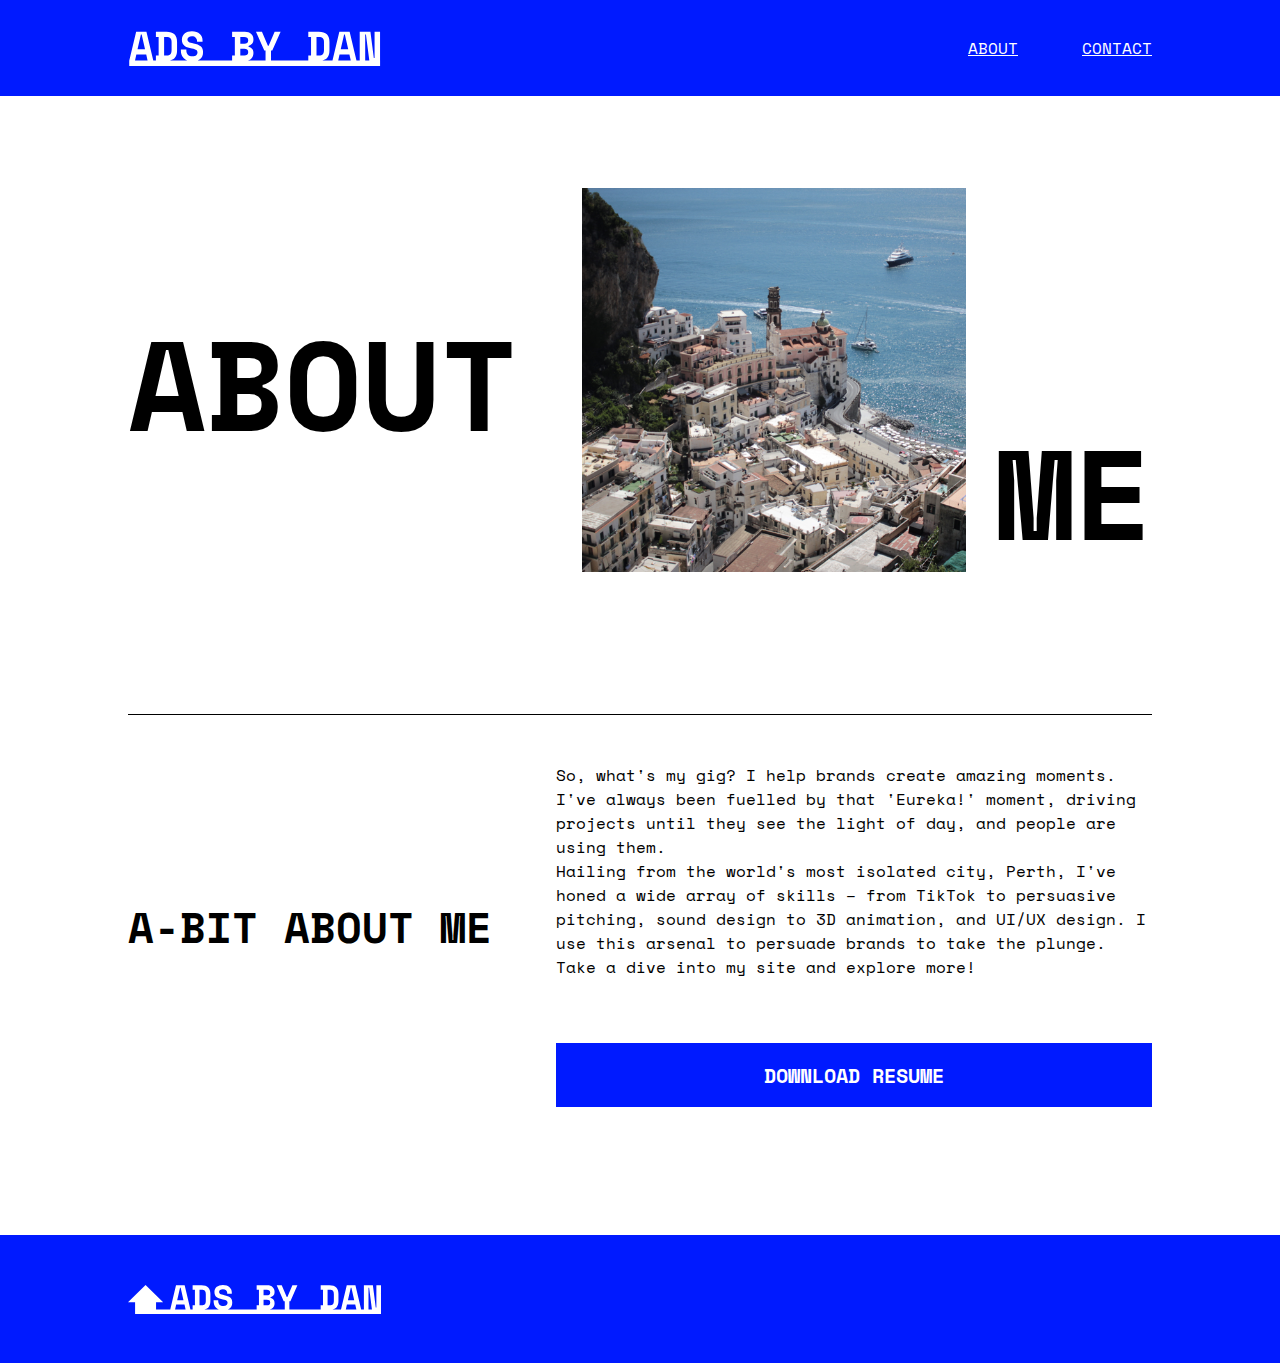
==== Pages/about.html @ 8dbca484 "website mostly complete - making minor tweaks and cross checking brief" ====
<!DOCTYPE html>
<html lang="en">
<head>
    <meta charset="UTF-8">
    <meta name="viewport" content="width=device-width, initial-scale=1.0">
    <title>Ad's By Dan - About me</title>
    <link rel="stylesheet" href="../styles/pages/about.css">
    <!-- using goolge fonts throughout -->
    <link rel="preconnect" href="https://fonts.googleapis.com">
    <link rel="preconnect" href="https://fonts.gstatic.com" crossorigin>
    <link href="https://fonts.googleapis.com/css2?family=Space+Mono:wght@400;700&display=swap" rel="stylesheet">
    <link rel="stylesheet" href="https://cdnjs.cloudflare.com/ajax/libs/font-awesome/6.4.2/css/all.min.css" integrity="sha512-z3gLpd7yknf1YoNbCzqRKc4qyor8gaKU1qmn+CShxbuBusANI9QpRohGBreCFkKxLhei6S9CQXFEbbKuqLg0DA==" crossorigin="anonymous" referrerpolicy="no-referrer" />
</head>
<body>
    <!-- using semantic header -->
    <header>
        <div class="header-div">
            <div class="logo">
                <!-- logo links home -->
               <a href="../index.html">
                <svg xmlns="http://www.w3.org/2000/svg" width="240px" height="27px" viewBox="0 0 775 108" fill="none">
                    <path fill-rule="evenodd" clip-rule="evenodd" d="M22.9355 72.8H53.4004L57.5254 91H18.8105L22.9355 72.8ZM1 91.6643L0.919922 92H1V108H775V91H774.903V2.40002H758.007V83.552H755.703L745.207 2.40002H712.183V91H702.178L681.04 2.40002H649.296L628.158 91H596.917C602.688 89.8191 607.292 87.5924 610.729 84.3199C616.105 79.1146 618.793 71.0934 618.793 60.256V34.144C618.793 23.3066 616.105 15.328 610.729 10.208C605.353 5.00269 597.118 2.40002 586.025 2.40002H553.513V18.528H561.961V75.744H553.513V91H438.491V60.512H442.331L468.059 2.40002H449.627L431.195 45.152H428.891L410.459 2.40002H392.027L417.755 60.512H421.595V91H366.389C367.274 90.7743 368.128 90.5103 368.948 90.208C372.276 89.0133 375.05 87.392 377.268 85.344C379.572 83.2107 381.278 80.736 382.388 77.92C383.583 75.0187 384.18 71.9041 384.18 68.576V67.04C384.18 61.92 382.729 57.824 379.828 54.752C377.012 51.5947 373.428 49.4187 369.076 48.224V45.92C373.428 44.7253 377.012 42.592 379.828 39.52C382.729 36.448 384.18 32.3521 384.18 27.2319V25.696C384.18 22.368 383.583 19.296 382.388 16.48C381.278 13.5786 379.572 11.104 377.268 9.05603C375.05 7.00806 372.276 5.38672 368.948 4.19202C365.705 2.99731 361.95 2.40002 357.684 2.40002H318.388V18.528H326.836V75.8719H318.388V91H212.194C215.173 89.8037 217.776 88.2596 220.006 86.368C222.822 83.9786 224.955 81.12 226.406 77.792C227.942 74.3787 228.71 70.5813 228.71 66.4V64.864C228.71 57.0133 226.235 51.0826 221.286 47.072C216.337 43.0613 209.169 40.2026 199.782 38.496C196.027 37.8134 192.913 37.088 190.438 36.3199C188.049 35.552 186.086 34.6986 184.55 33.76C183.1 32.736 182.075 31.6267 181.478 30.432C180.881 29.152 180.582 27.744 180.582 26.208C180.582 23.2213 181.819 20.8746 184.294 19.168C186.769 17.376 190.14 16.48 194.406 16.48C199.44 16.48 203.323 17.8026 206.054 20.448C208.87 23.0934 210.278 26.208 210.278 29.792V32.864H227.174V28.256C227.174 24.5867 226.448 21.088 224.998 17.76C223.633 14.432 221.542 11.488 218.726 8.92798C215.995 6.36804 212.582 4.36267 208.486 2.91199C204.39 1.37598 199.696 0.608032 194.406 0.608032C189.713 0.608032 185.446 1.24805 181.606 2.52795C177.852 3.80798 174.608 5.59998 171.878 7.90405C169.232 10.208 167.142 12.9387 165.606 16.0959C164.155 19.168 163.43 22.5387 163.43 26.208V26.976C163.43 31.4133 164.198 35.168 165.734 38.24C167.27 41.312 169.403 43.8719 172.134 45.92C174.95 47.968 178.235 49.632 181.99 50.912C185.745 52.1067 189.884 53.088 194.406 53.856C197.819 54.4534 200.636 55.1787 202.854 56.032C205.072 56.8854 206.822 57.8667 208.102 58.976C209.382 60 210.278 61.1947 210.79 62.5601C211.302 63.84 211.558 65.2053 211.558 66.656C211.558 69.728 210.32 72.3733 207.846 74.592C205.371 76.8107 201.574 77.92 196.454 77.92C189.884 77.92 185.02 76.3413 181.862 73.184C178.79 69.9413 177.254 65.632 177.254 60.256V57.184H160.358V61.024C160.358 65.7173 161.126 70.0693 162.662 74.08C164.198 78.0054 166.459 81.4613 169.446 84.448C172.228 87.1501 175.639 89.3341 179.679 91H126.667C132.438 89.8191 137.042 87.5924 140.479 84.3199C145.855 79.1146 148.543 71.0934 148.543 60.256V34.144C148.543 23.3066 145.855 15.328 140.479 10.208C135.103 5.00269 126.868 2.40002 115.775 2.40002H83.2627V18.528H91.7109V75.744H83.2627V91H75.1777L54.04 2.40002H22.2959L1.1582 91H1V91.6643ZM645.811 91H684.525L680.4 72.8H649.936L645.811 91ZM729.079 91H741.75L731.383 10.848H729.079V91ZM49.6885 56.672H26.5195L37.0156 10.848H39.3203L49.6885 56.672ZM128.063 71.776C125.759 74.5067 121.663 75.8719 115.775 75.8719H108.607V18.528H115.775C121.663 18.528 125.759 19.8507 128.063 22.496C130.452 25.1414 131.647 29.024 131.647 34.144V58.72C131.647 64.608 130.452 68.96 128.063 71.776ZM356.02 75.8719H343.732V55.136H356.02C359.604 55.136 362.505 55.9041 364.724 57.4399C366.942 58.976 368.052 61.536 368.052 65.12V65.8879C368.052 69.472 366.942 72.032 364.724 73.568C362.505 75.104 359.604 75.8719 356.02 75.8719ZM356.02 39.0081H343.732V18.528H356.02C359.604 18.528 362.505 19.296 364.724 20.832C366.942 22.2827 368.052 24.8 368.052 28.384V29.152C368.052 32.736 366.942 35.296 364.724 36.832C362.505 38.2827 359.604 39.0081 356.02 39.0081ZM598.313 71.776C596.009 74.5067 591.913 75.8719 586.025 75.8719H578.857V18.528H586.025C591.913 18.528 596.009 19.8507 598.313 22.496C600.702 25.1414 601.897 29.024 601.897 34.144V58.72C601.897 64.608 600.702 68.96 598.313 71.776ZM676.688 56.672H653.52L664.016 10.848H666.32L676.688 56.672Z" fill="white"/>
                </svg>
            </a>
           </div>
           <!-- using semantic nav, the links link to each page -->
           <nav>
               <a href="../Pages/about.html">About</a>
               <a href="../Pages/contact.html">Contact</a>
           </nav>
        </div>
    </header>
    <!-- semantic -->
    <section>
        <div class="headline-div">
            <div class="line-one"><h1>ABOUT</h1></div>
            <div class="line-two"><h1>ME</h1></div>
        </div>

        <img class="hero-img" src="../img/aboutme.png" alt="portait">

        <div class="form-div">
            <div class="line"></div>
            <!-- form and info boxes are similar  -->
            <div class="form-content">
                <h3>
                    A-BIT ABOUT ME
                </h3>
                
                <div class="form-content-div">
                    <p>
                        So, what's my gig? I help brands create amazing moments. I've always been fuelled by that 'Eureka!' moment, driving projects until they see the light of day, and people are using them.<br>
    
                        Hailing from the world's most isolated city, Perth, I've honed a wide array of skills – from TikTok to persuasive pitching, sound design to 3D animation, and UI/UX design. I use this arsenal to persuade brands to take the plunge.<br>
                        
                        Take a dive into my site and explore more!<br>
                    </p>
                    <a href="../img/resume.pdf" download="resume"><button class="resume-button"><h6>download resume</h6></button></a>
                </div> 
            </div>
        </div>
    </section>

    <!-- semantic -->
    <footer>
        <div class="footer-div">
            <!-- this takes you home -->
            <div class="footer-home">
                <a href="../index.html">
                    <!-- svg makes it easier to control in css and higher detail -->
                    <svg xmlns="http://www.w3.org/2000/svg" width="256" height="30" viewBox="0 0 256 30" fill="none">
                        <path fill-rule="evenodd" clip-rule="evenodd" d="M42.7163 29.7963H28.3874V29.7965H7.16926V17.6719H0.000488281L17.7793 0.311605L35.5581 17.6719H28.3874V25.1118H42.76L48.5846 0.697294H57.332L63.1566 25.1119H65.3847V20.9079H67.7126V5.14152H65.3847V0.697294H74.3437C77.4005 0.697294 79.6697 1.41448 81.1511 2.84886C82.6325 4.25973 83.3732 6.45833 83.3732 9.44466V16.6401C83.3732 19.6264 82.6325 21.8368 81.1511 23.2711C80.2042 24.1729 78.9356 24.7865 77.3451 25.1119H91.9528C90.8396 24.6528 89.8997 24.051 89.1332 23.3064C88.3102 22.4834 87.6871 21.5311 87.2638 20.4494C86.8406 19.3442 86.6289 18.145 86.6289 16.8517V15.7936H91.2848V16.6401C91.2848 18.1215 91.7081 19.309 92.5546 20.2025C93.4246 21.0725 94.7649 21.5076 96.5755 21.5076C97.9864 21.5076 99.0328 21.2019 99.7147 20.5905C100.397 19.9791 100.738 19.2502 100.738 18.4037C100.738 18.0039 100.667 17.6277 100.526 17.275C100.385 16.8987 100.138 16.5695 99.7853 16.2874C99.4325 15.9817 98.9505 15.7113 98.3391 15.4761C97.7278 15.241 96.9518 15.0411 96.0112 14.8765C94.7649 14.6649 93.6245 14.3944 92.5899 14.0652C91.5552 13.7125 90.6499 13.254 89.8739 12.6897C89.1215 12.1253 88.5336 11.4199 88.1104 10.5734C87.6871 9.72683 87.4755 8.6922 87.4755 7.46945V7.25782C87.4755 6.2467 87.6753 5.31788 88.0751 4.47136C88.4983 3.60132 89.0744 2.84886 89.8034 2.21398C90.5559 1.57909 91.4494 1.08528 92.484 0.732565C93.5422 0.379849 94.7179 0.203491 96.0112 0.203491C97.4691 0.203491 98.7624 0.415121 99.8911 0.838381C101.02 1.23813 101.96 1.79072 102.713 2.49615C103.489 3.20158 104.065 4.01283 104.441 4.92989C104.841 5.84695 105.041 6.81104 105.041 7.82216V9.09194H100.385V8.24542C100.385 7.25782 99.9969 6.39954 99.2209 5.6706C98.4685 4.94165 97.3986 4.57717 96.0112 4.57717C94.8355 4.57717 93.9067 4.82408 93.2247 5.31788C92.5428 5.78817 92.2019 6.43481 92.2019 7.25782C92.2019 7.68108 92.2842 8.06907 92.4488 8.42178C92.6134 8.75099 92.8955 9.05667 93.2953 9.33885C93.7185 9.5975 94.2594 9.83265 94.9178 10.0443C95.5997 10.2559 96.458 10.4558 97.4926 10.6439C100.079 11.1142 102.054 11.9019 103.418 13.0071C104.782 14.1123 105.464 15.7465 105.464 17.9099V18.3331C105.464 19.4853 105.252 20.5317 104.829 21.4723C104.429 22.3894 103.842 23.1771 103.066 23.8355C102.451 24.3568 101.734 24.7822 100.913 25.1119H130.176V20.9432H132.504V5.14152H130.176V0.697294H141.004C142.18 0.697294 143.214 0.861895 144.108 1.1911C145.025 1.5203 145.789 1.96707 146.401 2.53142C147.035 3.09577 147.506 3.77768 147.811 4.57717C148.141 5.35315 148.305 6.19967 148.305 7.11673V7.53999C148.305 8.95086 147.906 10.0795 147.106 10.9261C146.33 11.7726 145.342 12.3604 144.143 12.6897V13.3245C145.342 13.6537 146.33 14.2534 147.106 15.1234C147.906 15.9699 148.305 17.0986 148.305 18.5095V18.9327C148.305 19.8498 148.141 20.7081 147.811 21.5076C147.506 22.2835 147.035 22.9655 146.401 23.5533C145.789 24.1177 145.025 24.5644 144.108 24.8936C143.882 24.9769 143.647 25.0497 143.403 25.1119H158.615V16.7106H157.557L150.468 0.697294H155.547L160.626 12.478H161.261L166.34 0.697294H171.419L164.329 16.7106H163.271V25.1119H194.967V20.9079H197.295V5.14152H194.967V0.697294H203.926C206.982 0.697294 209.252 1.41448 210.733 2.84886C212.214 4.25973 212.955 6.45833 212.955 9.44466V16.6401C212.955 19.6264 212.214 21.8368 210.733 23.2711C209.786 24.1729 208.518 24.7865 206.927 25.1119H215.536L221.361 0.697294H230.108L235.933 25.1119H238.69V0.697294H247.79L250.682 23.0595H251.317V0.697294H255.973V25.1119H255.999V29.7964H42.7163V29.7963ZM48.761 20.0967H57.1556L58.2924 25.1119H47.6242L48.761 20.0967ZM220.4 25.1119H231.068L229.932 20.0967H221.537L220.4 25.1119ZM243.345 25.1119H246.837L243.98 3.02522H243.345V25.1119ZM56.1328 15.6525H49.7486L52.6409 3.02522H53.2758L56.1328 15.6525ZM77.7297 19.8145C77.0949 20.567 75.9662 20.9432 74.3437 20.9432H72.3685V5.14152H74.3437C75.9662 5.14152 77.0949 5.50599 77.7297 6.23494C78.3882 6.96389 78.7174 8.03379 78.7174 9.44466V16.2168C78.7174 17.8393 78.3882 19.0385 77.7297 19.8145ZM140.545 20.9432H137.159V15.2292H140.545C141.533 15.2292 142.333 15.4408 142.944 15.8641C143.555 16.2874 143.861 16.9928 143.861 17.9804V18.192C143.861 19.1796 143.555 19.8851 142.944 20.3083C142.333 20.7316 141.533 20.9432 140.545 20.9432ZM140.545 10.785H137.159V5.14152H140.545C141.533 5.14152 142.333 5.35315 142.944 5.77641C143.555 6.17615 143.861 6.86983 143.861 7.85744V8.06907C143.861 9.05667 143.555 9.7621 142.944 10.1854C142.333 10.5851 141.533 10.785 140.545 10.785ZM207.312 19.8145C206.677 20.567 205.548 20.9432 203.926 20.9432H201.95V5.14152H203.926C205.548 5.14152 206.677 5.50599 207.312 6.23494C207.97 6.96389 208.299 8.03379 208.299 9.44466V16.2168C208.299 17.8393 207.97 19.0385 207.312 19.8145ZM228.909 15.6525H222.524L225.417 3.02522H226.052L228.909 15.6525Z" fill="white"/>
                    </svg>
                </a>
            </div> 
            <!-- used the font awseome link from the class -->
            <div class="social">
                <a href="https://github.com/14947"><i class="fa-brands fa-github"></i></a>
                <a href="https://www.linkedin.com/in/daniel-craig-5a0340166/"><i class="fa-brands fa-linkedin"></i></a>
            </div>
        </div>
    </footer>
</body>
</html>
---- styles/pages/about.css ----
@import url("https://fonts.googleapis.com/css2?family=Space+Mono:wght@400;700&display=swap");
@import url("https://fonts.googleapis.com/css2?family=Space+Mono:wght@400;700&display=swap");
@import url("https://fonts.googleapis.com/css2?family=Space+Mono:wght@400;700&display=swap");
p {
  color: black;
  font-family: "Space Mono", monospace;
  font-weight: 100;
  font-size: 16px;
}

h3 {
  color: black;
  text-align: right;
  font-family: "Space Mono", monospace;
  font-weight: bold;
  font-size: 42px;
  line-height: 40px;
  text-transform: uppercase;
}
@media (max-width: 950px) and (min-width: 576px) {
  h3 {
    font-size: 36px;
    line-height: 34px;
    text-align: left;
  }
}
@media screen and (max-width: 576px) {
  h3 {
    font-size: 28px;
    line-height: 26px;
    margin: 0;
    text-align: left;
  }
}

h1 {
  color: black;
  font-family: "Space Mono", monospace;
  font-weight: bold;
  font-size: 128px;
  margin: 0;
  text-shadow: 1px 1px 10px white;
}
@media (max-width: 950px) and (min-width: 576px) {
  h1 {
    font-size: 80px;
  }
}
@media screen and (max-width: 576px) {
  h1 {
    font-size: 40px;
  }
}

h6 {
  color: white;
  text-align: center;
  font-family: "Space Mono", monospace;
  font-weight: bold;
  font-size: 20px;
  text-transform: uppercase;
}

header {
  min-width: 100vw;
  background-color: #001AFF;
  display: flex;
  justify-content: center;
}
header .header-div {
  display: flex;
  flex-direction: row;
  justify-content: space-between;
  align-items: center;
  align-self: stretch;
  font-family: "Space Mono", monospace;
  font-weight: 100;
  width: 100%;
  height: 96px;
}
@media (min-width: 1440px) {
  header .header-div {
    max-width: 1220px;
  }
}
@media (max-width: 1440px) and (min-width: 1150px) {
  header .header-div {
    padding-left: 128px;
    padding-right: 128px;
  }
}
@media (max-width: 1150px) and (min-width: 950px) {
  header .header-div {
    padding-left: 64px;
    padding-right: 64px;
  }
}
@media (max-width: 950px) and (min-width: 576px) {
  header .header-div {
    padding-left: 32px;
    padding-right: 32px;
  }
}
@media (max-width: 576px) {
  header .header-div {
    padding-left: 16px;
    padding-right: 16px;
  }
}
header .header-div .logo, header .header-div a {
  display: flex;
  justify-content: flex-start;
}
header .header-div .logo svg path, header .header-div .logo, header .header-div a svg path, header .header-div a {
  fill: white;
}
header .header-div .logo:hover svg path, header .header-div .logo:hover, header .header-div .logo:active svg path, header .header-div .logo:active, header .header-div a:hover svg path, header .header-div a:hover, header .header-div a:active svg path, header .header-div a:active {
  fill: #2b69f8;
}
header .header-div .logo svg, header .header-div a svg {
  width: 253px;
  height: 35px;
}
@media (max-width: 576px) {
  header .header-div .logo svg, header .header-div a svg {
    width: 130px;
    height: 19px;
  }
}
header .header-div nav {
  display: flex;
  align-items: flex-start;
  gap: 64px;
  font-size: 16px;
  line-height: normal;
  text-transform: uppercase;
}
@media (max-width: 576px) {
  header .header-div nav {
    gap: 16px;
  }
}
header .header-div nav a {
  color: white;
}
header .header-div nav a:link {
  color: white;
}
header .header-div nav a:hover, header .header-div nav a:active {
  color: #2b69f8;
  text-decoration-line: line-through;
}

p {
  color: black;
  font-family: "Space Mono", monospace;
  font-weight: 100;
  font-size: 16px;
}

h3 {
  color: black;
  text-align: right;
  font-family: "Space Mono", monospace;
  font-weight: bold;
  font-size: 42px;
  line-height: 40px;
  text-transform: uppercase;
}
@media (max-width: 950px) and (min-width: 576px) {
  h3 {
    font-size: 36px;
    line-height: 34px;
    text-align: left;
  }
}
@media screen and (max-width: 576px) {
  h3 {
    font-size: 28px;
    line-height: 26px;
    margin: 0;
    text-align: left;
  }
}

h1 {
  color: black;
  font-family: "Space Mono", monospace;
  font-weight: bold;
  font-size: 128px;
  margin: 0;
  text-shadow: 1px 1px 10px white;
}
@media (max-width: 950px) and (min-width: 576px) {
  h1 {
    font-size: 80px;
  }
}
@media screen and (max-width: 576px) {
  h1 {
    font-size: 40px;
  }
}

h6 {
  color: white;
  text-align: center;
  font-family: "Space Mono", monospace;
  font-weight: bold;
  font-size: 20px;
  text-transform: uppercase;
}

footer {
  min-width: 100vw;
  background-color: #001AFF;
  display: flex;
  justify-content: center;
}
footer .footer-div {
  display: flex;
  flex-direction: row;
  justify-content: space-between;
  align-items: center;
  align-self: stretch;
  width: 100%;
  height: 128px;
}
@media (min-width: 1440px) {
  footer .footer-div {
    max-width: 1220px;
  }
}
@media (max-width: 1440px) and (min-width: 1150px) {
  footer .footer-div {
    padding-left: 128px;
    padding-right: 128px;
  }
}
@media (max-width: 1150px) and (min-width: 950px) {
  footer .footer-div {
    padding-left: 64px;
    padding-right: 64px;
  }
}
@media (max-width: 950px) and (min-width: 576px) {
  footer .footer-div {
    padding-left: 32px;
    padding-right: 32px;
  }
}
@media (max-width: 576px) {
  footer .footer-div {
    padding-left: 16px;
    padding-right: 16px;
  }
}
footer .footer-div .footer-home, footer .footer-div a {
  display: flex;
  justify-content: flex-start;
  text-decoration: none;
}
footer .footer-div .footer-home svg path, footer .footer-div .footer-home, footer .footer-div a svg path, footer .footer-div a {
  fill: white;
}
footer .footer-div .footer-home:hover svg path, footer .footer-div .footer-home:hover, footer .footer-div .footer-home:active svg path, footer .footer-div .footer-home:active, footer .footer-div a:hover svg path, footer .footer-div a:hover, footer .footer-div a:active svg path, footer .footer-div a:active {
  fill: #2b69f8;
}
footer .footer-div .footer-home svg, footer .footer-div a svg {
  width: 253px;
  height: 35px;
}
@media (max-width: 576px) {
  footer .footer-div .footer-home svg, footer .footer-div a svg {
    width: 130px;
    height: 19px;
  }
}
footer .footer-div .social {
  display: flex;
  justify-content: center;
  align-items: flex-end;
  gap: 24px;
}
footer .footer-div .social i {
  color: #FFF;
  font-size: 32px;
}
footer .footer-div .social i:link {
  color: white;
}
footer .footer-div .social i:hover, footer .footer-div .social i:active {
  color: #2b69f8;
  text-decoration-line: line-through;
}

.headline-div {
  display: flex;
  padding: 64px 0px;
  flex-direction: column;
  align-items: center;
  gap: 0;
  align-self: stretch;
  z-index: 1;
}
@media (min-width: 1440px) {
  .headline-div {
    max-width: 1220px;
    width: 100%;
    margin: 0 auto;
  }
}
.headline-div .line-one {
  display: flex;
  align-items: center;
  align-self: stretch;
  margin-bottom: -40px;
}
@media (max-width: 576px) {
  .headline-div .line-one {
    margin-bottom: 15px;
    justify-content: center;
  }
}
.headline-div .line-two {
  display: flex;
  justify-content: flex-end;
  align-items: center;
  align-self: stretch;
  margin-top: -40px;
}
@media (max-width: 950px) and (min-width: 576px) {
  .headline-div .line-two {
    margin-top: -15px;
  }
}
@media (max-width: 576px) {
  .headline-div .line-two {
    margin-bottom: 0px;
    justify-content: flex-end;
  }
}

.card {
  display: flex;
  flex-direction: column;
  align-items: flex-start;
  gap: 32px;
  align-self: stretch;
}
@media (min-width: 1440px) {
  .card {
    max-width: 1220px;
    width: 100%;
    margin: 0 auto;
  }
}
.card .card-link {
  text-decoration: none;
}
.card .card-link:hover, .card .card-link:active {
  text-decoration: line-through;
  color: #001AFF;
  font-style: italic;
}
.card .card-link:hover img, .card .card-link:active img {
  filter: grayscale(100%);
}
.card .card-link .card-grid {
  -moz-column-gap: 64px;
       column-gap: 64px;
  display: grid;
  grid-auto-columns: minmax(0, 1fr);
  grid-auto-flow: column;
}
@media (max-width: 950px) and (min-width: 576px) {
  .card .card-link .card-grid {
    display: flex;
    flex-direction: column;
    align-items: flex-start;
    gap: 32px;
    align-self: stretch;
  }
}
@media (max-width: 576px) {
  .card .card-link .card-grid {
    display: flex;
    flex-direction: column;
    align-items: flex-start;
    gap: 32px;
    align-self: stretch;
  }
}
.card .card-link .card-grid .grid-item {
  display: flex;
  align-items: center;
  align-self: stretch;
  grid-row: 1/3;
}
.card .card-link .card-grid .card-image {
  width: 100%;
}
@media (max-width: 950px) and (min-width: 576px) {
  .card .card-link .card-grid .card-image {
    width: 60%;
    margin: auto;
  }
}
@media (max-width: 576px) {
  .card .card-link .card-grid .card-image {
    width: 100%;
  }
}

.line {
  width: 100%;
  height: 1px;
  background-color: black;
}
@media (min-width: 1440px) {
  .line {
    max-width: 1220px;
  }
}

.image-wide {
  width: 100%;
  height: auto;
  display: block;
}

.info-div {
  display: flex;
  flex-direction: column;
  align-items: flex-start;
  gap: 32px;
  align-self: stretch;
}
@media screen and (min-width: 1440px) {
  .info-div {
    max-width: 1220px;
    width: 100%;
    margin: 0 auto;
  }
}
@media screen and (max-width: 576px) {
  .info-div {
    gap: 16px;
    align-self: center;
  }
}
.info-div .line {
  width: 100%;
  height: 1px;
  background-color: black;
}
.info-div .info-content {
  display: flex;
  align-items: center;
  gap: 64px;
  align-self: stretch;
}
@media (max-width: 950px) and (min-width: 576px) {
  .info-div .info-content {
    display: flex;
    flex-direction: column-reverse;
    align-items: flex-start;
    justify-content: flex-start;
    gap: 16px;
  }
}
@media screen and (max-width: 576px) {
  .info-div .info-content {
    display: flex;
    flex-direction: column-reverse;
    align-items: flex-start;
    gap: 16px;
  }
}
.info-div .info-content .info-content-div {
  display: flex;
  flex-direction: column;
  justify-content: center;
  gap: 48px;
  flex: 1;
}
.info-div .info-content .info-content-div .remove-margin-p {
  margin: 0;
}

.form-div {
  display: flex;
  flex-direction: column;
  align-items: flex-start;
  gap: 32px;
  align-self: stretch;
  width: 100%;
}
@media (min-width: 1440px) {
  .form-div {
    max-width: 1220px;
    width: 100%;
    margin: 0 auto;
  }
}
.form-div .line {
  width: 100%;
  height: 1px;
  background-color: black;
}
.form-div .form-content {
  display: flex;
  align-items: center;
  gap: 64px;
  align-self: stretch;
  width: 100%;
}
@media (min-width: 1440px) {
  .form-div .form-content {
    width: 100%;
  }
}
@media (max-width: 950px) and (min-width: 576px) {
  .form-div .form-content {
    display: flex;
    flex-direction: column;
    gap: 16px;
  }
}
@media (max-width: 576px) {
  .form-div .form-content {
    display: flex;
    flex-direction: column;
    gap: 16px;
  }
}
.form-div .form-content .form-content-div {
  display: flex;
  flex-direction: column;
  justify-content: center;
  align-self: stretch;
  gap: 48px;
  flex: 1;
  width: 100%;
}
.form-div .form-content .form-content-div .remove-margin-p {
  margin: 0;
  width: 100%;
}
.form-div .form-content .form-content-div .input {
  display: flex;
  flex-direction: column;
  justify-content: flex-start;
  align-self: stretch;
  width: 100%;
}
.form-div .form-content .form-content-div .input .input-box-1 {
  font-family: "Space Mono", monospace;
  font-weight: 100;
  color: #6B7280;
  display: flex;
  padding: 14px 16px;
  align-items: center;
  align-self: stretch;
  border-radius: 6px;
  border: 1px solid #6B7280;
  box-shadow: 0px 1px 2px 0px rgba(0, 0, 0, 0.05);
}
.form-div .form-content .form-content-div .input .input-box-1:hover, .form-div .form-content .form-content-div .input .input-box-1:active {
  outline-color: #2b69f8;
  outline-style: solid;
  outline-width: 4px;
}
.form-div .form-content .form-content-div .input .input-box-1:focus {
  outline-color: #2b69f8;
  outline-style: solid;
  outline-width: 2px;
}
.form-div .form-content .form-content-div .input #message-box {
  font-family: "Space Mono", monospace;
  font-weight: 100;
  color: #6B7280;
  display: flex;
  vertical-align: text-top;
  align-self: stretch;
  height: 120px;
  border-radius: 6px;
  border: 1px solid #6B7280;
  box-shadow: 0px 1px 2px 0px rgba(0, 0, 0, 0.05);
  padding: 14px 16px;
}
.form-div .form-content .form-content-div .input #message-box:hover, .form-div .form-content .form-content-div .input #message-box:active {
  outline-color: #2b69f8;
  outline-style: solid;
  outline-width: 4px;
}
.form-div .form-content .form-content-div .input #message-box:focus {
  outline-color: #2b69f8;
  outline-style: solid;
  outline-width: 2px;
}
.form-div .form-content .form-content-div a {
  text-decoration: none;
}
.form-div .form-content .form-content-div .resume-button {
  display: flex;
  height: 64px;
  padding: 14px 16px;
  justify-content: center;
  align-items: center;
  gap: 10px;
  align-self: stretch;
  width: 100%;
  background-color: #001AFF;
  color: white;
  border: none;
  text-decoration: none;
}
.form-div .form-content .form-content-div .resume-button:hover, .form-div .form-content .form-content-div .resume-button:active {
  background-color: #2b69f8;
  text-decoration: line-through;
}

p {
  color: black;
  font-family: "Space Mono", monospace;
  font-weight: 100;
  font-size: 16px;
}

h3 {
  color: black;
  text-align: right;
  font-family: "Space Mono", monospace;
  font-weight: bold;
  font-size: 42px;
  line-height: 40px;
  text-transform: uppercase;
}
@media (max-width: 950px) and (min-width: 576px) {
  h3 {
    font-size: 36px;
    line-height: 34px;
    text-align: left;
  }
}
@media screen and (max-width: 576px) {
  h3 {
    font-size: 28px;
    line-height: 26px;
    margin: 0;
    text-align: left;
  }
}

h1 {
  color: black;
  font-family: "Space Mono", monospace;
  font-weight: bold;
  font-size: 128px;
  margin: 0;
  text-shadow: 1px 1px 10px white;
}
@media (max-width: 950px) and (min-width: 576px) {
  h1 {
    font-size: 80px;
  }
}
@media screen and (max-width: 576px) {
  h1 {
    font-size: 40px;
  }
}

h6 {
  color: white;
  text-align: center;
  font-family: "Space Mono", monospace;
  font-weight: bold;
  font-size: 20px;
  text-transform: uppercase;
}

html, body {
  overflow-x: hidden;
  margin: 0;
}

section {
  display: flex;
  justify-content: center;
  flex-direction: column;
  align-items: center;
  gap: 64px;
  align-self: stretch;
}
@media (min-width: 1440px) {
  section {
    padding: 128px;
  }
}
@media (max-width: 1440px) and (min-width: 1150px) {
  section {
    padding: 128px;
  }
}
@media (max-width: 1150px) and (min-width: 950px) {
  section {
    padding: 64px;
  }
}
@media (max-width: 950px) and (min-width: 576px) {
  section {
    padding: 32px;
  }
}
@media (max-width: 576px) {
  section {
    padding: 16px;
    gap: 32px;
  }
}
section .hero-img {
  width: 384px;
  height: 384px;
  position: absolute;
  right: 314px;
  top: 188px;
}
@media (max-width: 950px) and (min-width: 576px) {
  section .hero-img {
    right: 76px;
    top: 120px;
    width: 320px;
    height: 320px;
    z-index: -1;
  }
}
@media screen and (max-width: 576px) {
  section .hero-img {
    left: 32px;
    top: 128px;
    width: 200px;
    height: 200px;
    z-index: -1;
  }
}/*# sourceMappingURL=about.css.map */
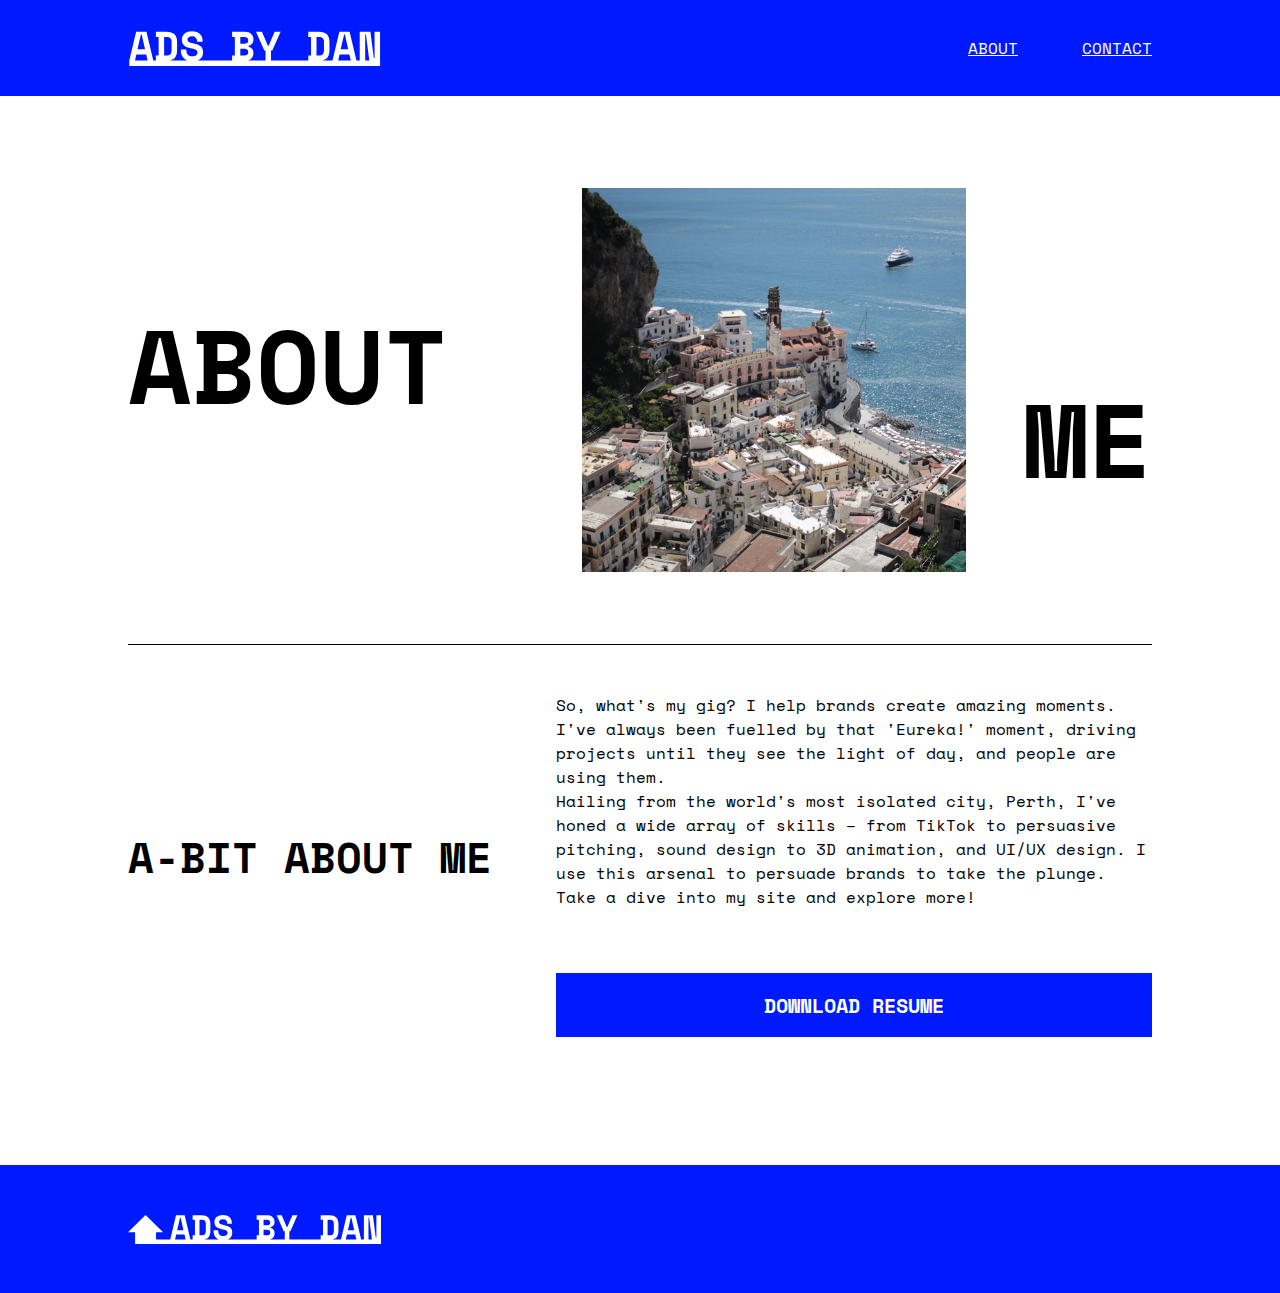
==== commit 53d79ced: "basically finished could have a couple of further tweaks" ====
--- a/Pages/about.html
+++ b/Pages/about.html
@@ -3,7 +3,7 @@
 <head>
     <meta charset="UTF-8">
     <meta name="viewport" content="width=device-width, initial-scale=1.0">
-    <title>Ad's By Dan - About me</title>
+    <title>Ads By Dan - About me</title>
     <link rel="stylesheet" href="../styles/pages/about.css">
     <!-- using goolge fonts throughout -->
     <link rel="preconnect" href="https://fonts.googleapis.com">
@@ -11,7 +11,8 @@
     <link href="https://fonts.googleapis.com/css2?family=Space+Mono:wght@400;700&display=swap" rel="stylesheet">
     <link rel="stylesheet" href="https://cdnjs.cloudflare.com/ajax/libs/font-awesome/6.4.2/css/all.min.css" integrity="sha512-z3gLpd7yknf1YoNbCzqRKc4qyor8gaKU1qmn+CShxbuBusANI9QpRohGBreCFkKxLhei6S9CQXFEbbKuqLg0DA==" crossorigin="anonymous" referrerpolicy="no-referrer" />
 </head>
-<body>
+<body> 
+    <!-- this is a component -->
     <!-- using semantic header -->
     <header>
         <div class="header-div">
@@ -24,6 +25,7 @@
             </a>
            </div>
            <!-- using semantic nav, the links link to each page -->
+           <!-- this is a component -->
            <nav>
                <a href="../Pages/about.html">About</a>
                <a href="../Pages/contact.html">Contact</a>
@@ -31,7 +33,9 @@
         </div>
     </header>
     <!-- semantic -->
+
     <section>
+        <!-- this is a component -->
         <div class="headline-div">
             <div class="line-one"><h1>ABOUT</h1></div>
             <div class="line-two"><h1>ME</h1></div>
@@ -62,6 +66,7 @@
     </section>
 
     <!-- semantic -->
+    <!-- this is a component -->
     <footer>
         <div class="footer-div">
             <!-- this takes you home -->
--- a/styles/pages/about.css
+++ b/styles/pages/about.css
@@ -37,18 +37,18 @@
   color: black;
   font-family: "Space Mono", monospace;
   font-weight: bold;
-  font-size: 128px;
+  font-size: 104px;
   margin: 0;
   text-shadow: 1px 1px 10px white;
 }
 @media (max-width: 950px) and (min-width: 576px) {
   h1 {
-    font-size: 80px;
+    font-size: 72px;
   }
 }
 @media screen and (max-width: 576px) {
   h1 {
-    font-size: 40px;
+    font-size: 36px;
   }
 }
 
@@ -187,18 +187,18 @@
   color: black;
   font-family: "Space Mono", monospace;
   font-weight: bold;
-  font-size: 128px;
+  font-size: 104px;
   margin: 0;
   text-shadow: 1px 1px 10px white;
 }
 @media (max-width: 950px) and (min-width: 576px) {
   h1 {
-    font-size: 80px;
+    font-size: 72px;
   }
 }
 @media screen and (max-width: 576px) {
   h1 {
-    font-size: 40px;
+    font-size: 36px;
   }
 }
 
@@ -534,6 +534,10 @@
     gap: 16px;
   }
 }
+.form-div .form-content .contact-details {
+  display: flex;
+  flex-direction: column;
+}
 .form-div .form-content .form-content-div {
   display: flex;
   flex-direction: column;
@@ -657,18 +661,18 @@
   color: black;
   font-family: "Space Mono", monospace;
   font-weight: bold;
-  font-size: 128px;
+  font-size: 104px;
   margin: 0;
   text-shadow: 1px 1px 10px white;
 }
 @media (max-width: 950px) and (min-width: 576px) {
   h1 {
-    font-size: 80px;
+    font-size: 72px;
   }
 }
 @media screen and (max-width: 576px) {
   h1 {
-    font-size: 40px;
+    font-size: 36px;
   }
 }
 
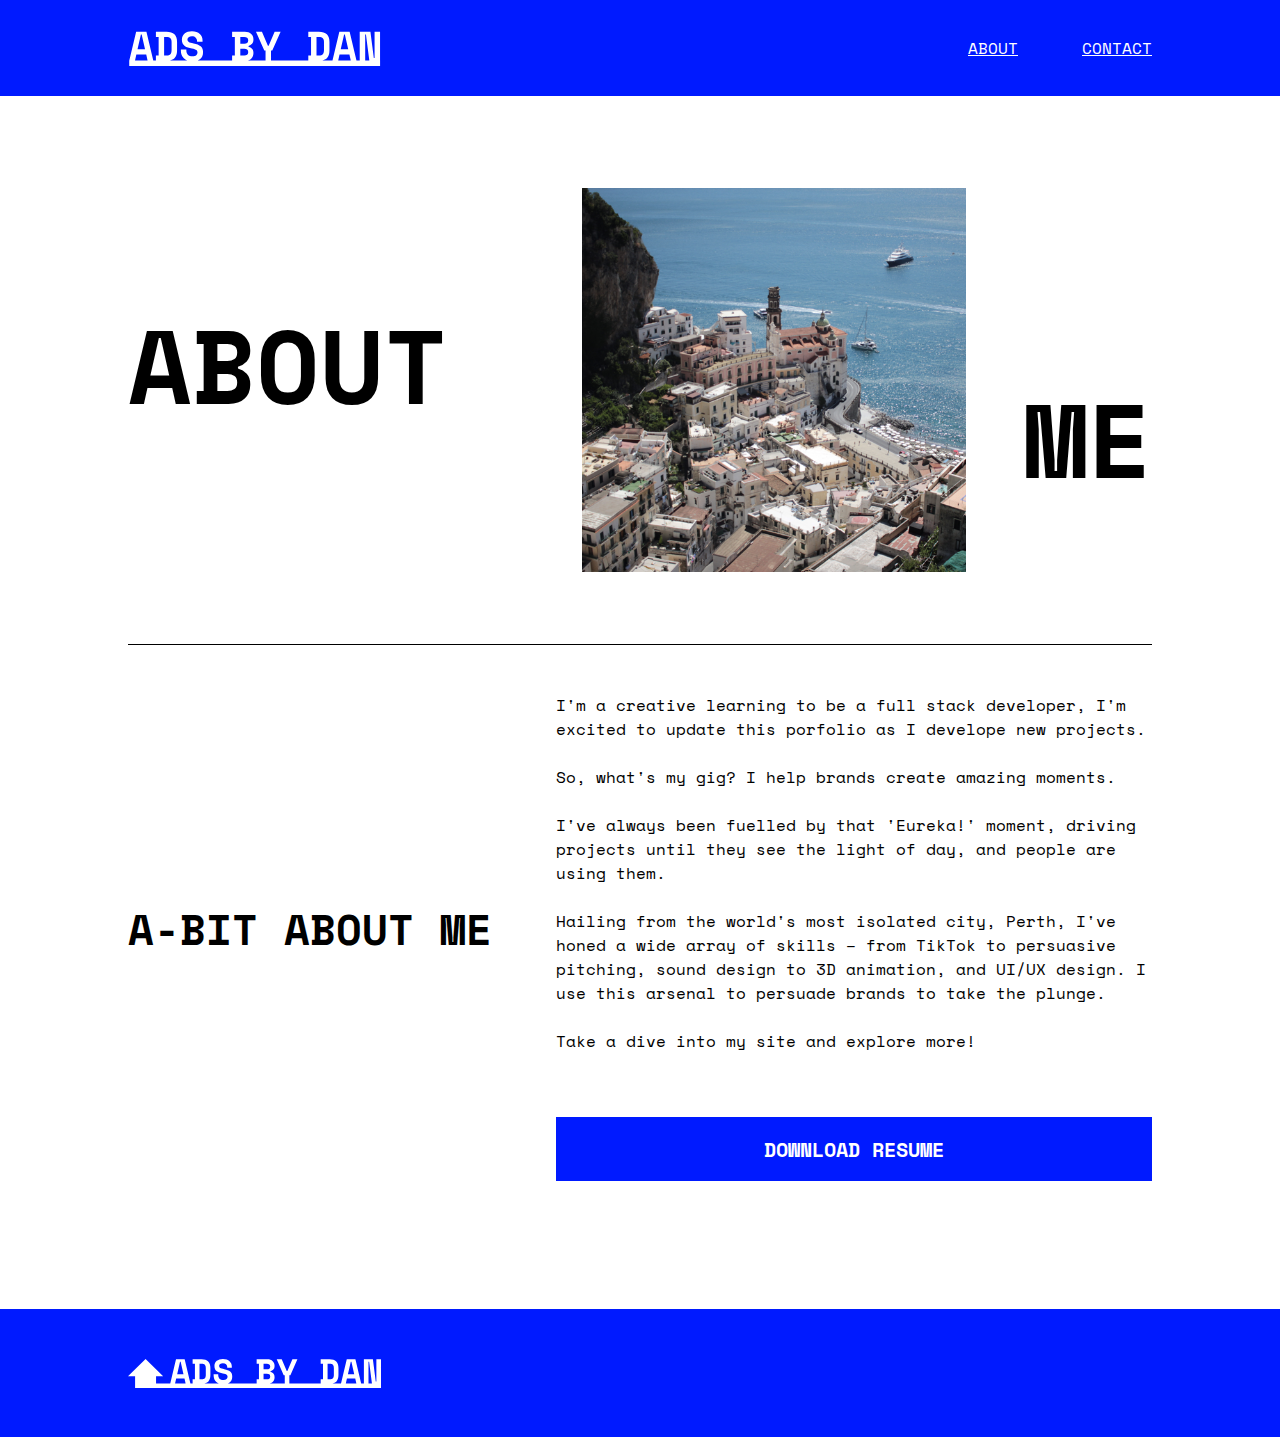
==== commit cb28504e: "making final changes - will do last check tomorrow" ====
--- a/Pages/about.html
+++ b/Pages/about.html
@@ -53,9 +53,11 @@
                 
                 <div class="form-content-div">
                     <p>
-                        So, what's my gig? I help brands create amazing moments. I've always been fuelled by that 'Eureka!' moment, driving projects until they see the light of day, and people are using them.<br>
+                        I'm a creative learning to be a full stack developer, I'm excited to update this porfolio as I develope new projects. <br><br>
+
+                        So, what's my gig? I help brands create amazing moments. <br><br> I've always been fuelled by that 'Eureka!' moment, driving projects until they see the light of day, and people are using them.<br><br>
     
-                        Hailing from the world's most isolated city, Perth, I've honed a wide array of skills – from TikTok to persuasive pitching, sound design to 3D animation, and UI/UX design. I use this arsenal to persuade brands to take the plunge.<br>
+                        Hailing from the world's most isolated city, Perth, I've honed a wide array of skills – from TikTok to persuasive pitching, sound design to 3D animation, and UI/UX design. I use this arsenal to persuade brands to take the plunge.<br><br>
                         
                         Take a dive into my site and explore more!<br>
                     </p>
